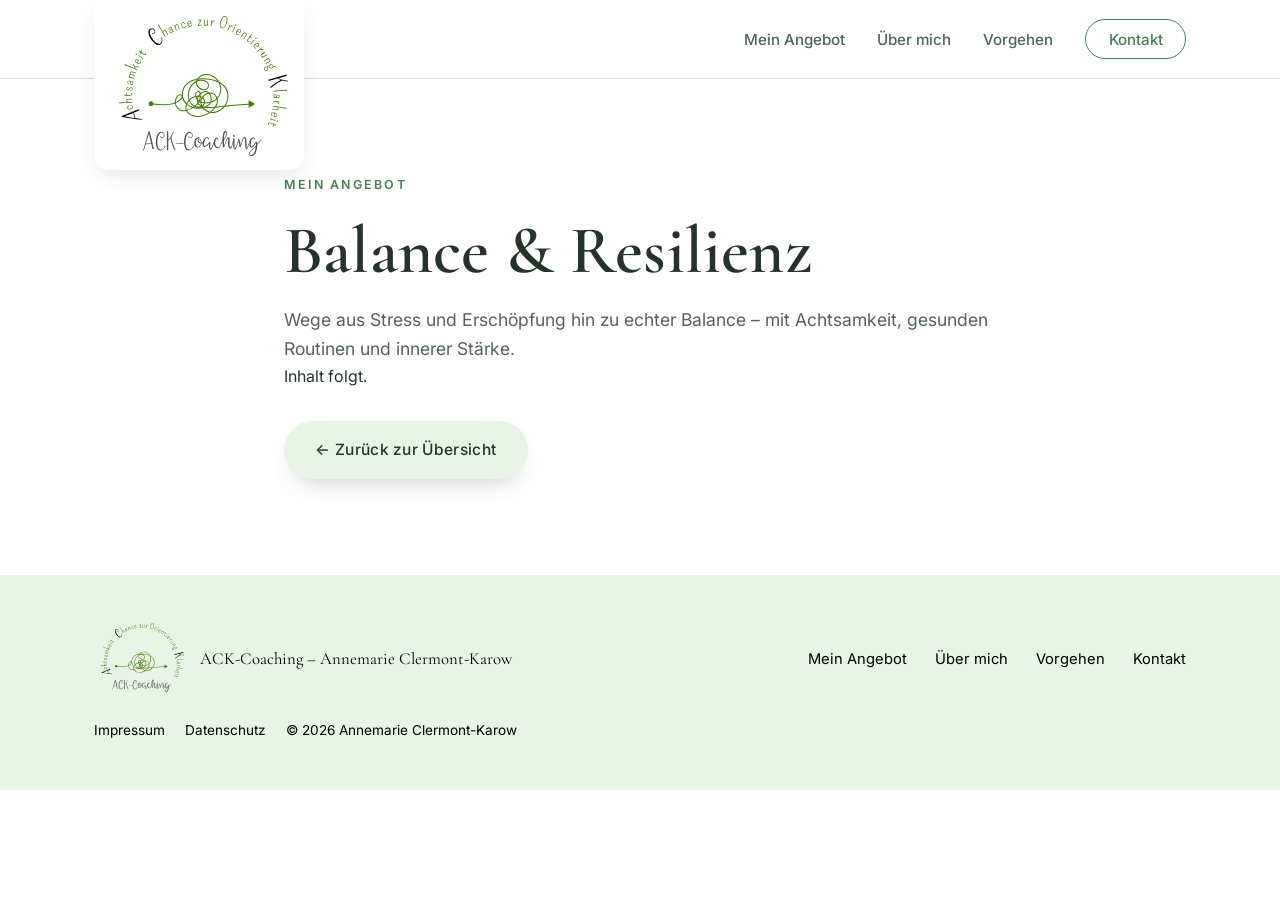
==== balance-resilienz.html @ 04c45831 "more adjustments" ====
<!doctype html>
<html lang="de">
  <head>
    <meta charset="UTF-8" />
    <meta name="viewport" content="width=device-width, initial-scale=1.0" />
    <meta
      name="description"
      content="Balance & Resilienz – Wege aus Stress und Erschöpfung hin zu echter Balance mit Annemarie Clermont-Karow."
    />
    <title>Balance &amp; Resilienz – ACK-Coaching</title>
    <link rel="preconnect" href="https://fonts.googleapis.com" />
    <link rel="preconnect" href="https://fonts.gstatic.com" crossorigin />
    <link
      href="https://fonts.googleapis.com/css2?family=Cormorant+Garamond:wght@500;600;700&family=Marck+Script&family=Inter:wght@300;400;500;600&display=swap"
      rel="stylesheet"
    />
    <link rel="stylesheet" href="styles.css" />
  </head>
  <body>
    <div id="site-header"></div>

    <main>
      <section class="section">
        <div class="container" style="max-width: 760px;">
          <p class="eyebrow">Mein Angebot</p>
          <h1>Balance &amp; Resilienz</h1>
          <p class="section-intro">
            Wege aus Stress und Erschöpfung hin zu echter Balance – mit Achtsamkeit, gesunden Routinen und innerer Stärke.
          </p>
          <p>
            Inhalt folgt.
          </p>
          <a href="index.html#leistungen" class="btn btn-primary" style="margin-top: 2rem; display: inline-block;">← Zurück zur Übersicht</a>
        </div>
      </section>
    </main>

    <div id="site-footer"></div>
    <script src="components.js"></script>
  </body>
</html>
---- styles.css ----
/* =========================================================
   ACK-Coaching – Annemarie Clermont-Karow
   Design: warm, achtsam, hochwertig (Lifestyle-Coaching)
   ========================================================= */

/* ---------- Design Tokens ---------- */
:root {
    --color-bg: #ffffff;
    --color-bg-alt: #e7f4e6;        /* Haupt-Theme: zartes Grün */
    --color-ink: #25342a;
    --color-ink-soft: #51635a;
    --color-accent: #4a7d5c;        /* sattes Grün für Buttons/Links */
    --color-accent-soft: #3c6a4c;
    --color-sage: #bbd4b8;          /* sanfter Akzent */
    --color-line: #d4e4d1;

    /* Kompatibilit\u00e4ts-Alias: bestehende Akzent-Referenzen nutzen das Gr\u00fcn */
    --color-gold: var(--color-accent);

    --font-serif: 'Cormorant Garamond', Georgia, serif;
    --font-sans: 'Inter', -apple-system, BlinkMacSystemFont, 'Segoe UI', sans-serif;

    --maxw: 1140px;
    --radius: 14px;
    --shadow: 0 18px 40px -20px rgba(37, 70, 48, 0.35);
    --transition: 0.25s ease;
}

/* ---------- Reset ---------- */
*,
*::before,
*::after {
    box-sizing: border-box;
    margin: 0;
    padding: 0;
}

html {
    scroll-behavior: smooth;
    scroll-padding-top: 90px;
}

body {
    font-family: var(--font-sans);
    color: var(--color-ink);
    background: var(--color-bg);
    line-height: 1.65;
    font-weight: 400;
    -webkit-font-smoothing: antialiased;
}

img {
    max-width: 100%;
    display: block;
}

a {
    color: inherit;
    text-decoration: none;
}

/* ---------- Layout ---------- */
.container {
    width: 100%;
    max-width: var(--maxw);
    margin: 0 auto;
    padding: 0 1.5rem;
}

.section {
    padding: 6rem 0;
}

.section-alt {
    background: var(--color-bg-alt);
}

.section-head {
    max-width: 680px;
    margin: 0 auto 3.5rem;
    text-align: center;
}

/* ---------- Typografie ---------- */
h1,
h2,
h3 {
    font-family: var(--font-serif);
    font-weight: 600;
    line-height: 1.15;
    color: var(--color-ink);
    letter-spacing: 0.2px;
}

h1 {
    font-size: clamp(2.6rem, 6vw, 4.2rem);
}

h2 {
    font-size: clamp(2rem, 4vw, 2.9rem);
}

h3 {
    font-size: 1.4rem;
}

.eyebrow {
    font-family: var(--font-sans);
    text-transform: uppercase;
    letter-spacing: 0.18em;
    font-size: 0.78rem;
    font-weight: 600;
    color: var(--color-accent);
    margin-bottom: 1rem;
}

.eyebrow-light {
    color: #cfe6cc;
}

.section-intro {
    color: var(--color-ink-soft);
    font-size: 1.1rem;
    margin-top: 1rem;
}

/* ---------- Buttons ---------- */
.btn {
    display: inline-flex;
    align-items: center;
    justify-content: center;
    padding: 0.95rem 1.9rem;
    font-family: var(--font-sans);
    font-weight: 500;
    font-size: 0.97rem;
    letter-spacing: 0.02em;
    border-radius: 50px;
    border: 1.5px solid transparent;
    cursor: pointer;
    transition: transform var(--transition), background var(--transition),
        color var(--transition), box-shadow var(--transition);
}

.btn-primary {
    background: var(--color-bg-alt);
    color: var(--color-ink);
    box-shadow: 0 12px 24px -12px rgba(37, 70, 48, 0.3);
}

.btn-primary:hover {
    background: var(--color-sage);
    transform: translateY(-2px);
}

.btn-ghost {
    background: transparent;
    color: var(--color-accent);
    border-color: var(--color-line);
}

.btn-ghost:hover {
    border-color: var(--color-accent);
    transform: translateY(-2px);
}

.btn-full {
    width: 100%;
}

/* ---------- Header ---------- */
.site-header {
    position: sticky;
    top: 0;
    z-index: 50;
    background: rgba(255, 255, 255, 0.88);
    backdrop-filter: blur(12px);
    border-bottom: 1px solid var(--color-line);
    overflow: visible;
}

.header-inner {
    display: flex;
    align-items: center;
    justify-content: space-between;
    min-height: 78px;
}

.logo {
    display: flex;
    align-items: flex-start;  /* Bild startet an der Oberkante der Navbar */
    height: 78px;             /* reserviert genau die Navbar-Höhe im Flex-Layout */
    overflow: visible;        /* Bild darf nach unten herausragen */
}

.logo-img {
    height: 170px;       /* ragt 170-78 = 92px unter die Navbar */
    width: auto;
    display: block;
    position: relative;
    z-index: 60;
    margin-top: 0;
    background: #fff;
    border-radius: 0 0 var(--radius) var(--radius);  /* unten abgerundet */
    padding: 1rem 0.75rem 0.5rem;
    box-shadow: 0 8px 24px -8px rgba(37, 70, 48, 0.2);
}

.logo-mark {
    display: inline-flex;
    align-items: center;
    justify-content: center;
    min-width: 44px;
    height: 44px;
    padding: 0 0.65rem;
    border-radius: 12px;
    background: var(--color-accent);
    color: #fff;
    font-family: var(--font-serif);
    font-weight: 700;
    font-size: 1.05rem;
    letter-spacing: 1px;
}

.logo-text {
    display: flex;
    flex-direction: column;
    font-family: var(--font-serif);
    font-weight: 600;
    font-size: 1.15rem;
    line-height: 1.15;
}

.logo-text small {
    font-family: var(--font-sans);
    font-weight: 500;
    font-size: 0.68rem;
    letter-spacing: 0.16em;
    text-transform: uppercase;
    color: var(--color-accent);
}

.nav-menu {
    display: flex;
    align-items: center;
    gap: 2rem;
    list-style: none;
}

.nav-menu a {
    font-size: 0.95rem;
    font-weight: 500;
    color: var(--color-ink-soft);
    transition: color var(--transition);
}

.nav-menu a:hover {
    color: var(--color-accent);
}

.nav-cta {
    padding: 0.6rem 1.4rem;
    border: 1.5px solid var(--color-accent);
    border-radius: 50px;
    color: var(--color-accent) !important;
}

.nav-cta:hover {
    background: var(--color-accent);
    color: #fff !important;
}

.nav-toggle {
    display: none;
    flex-direction: column;
    justify-content: center;
    gap: 5px;
    width: 44px;
    height: 44px;
    background: transparent;
    border: none;
    cursor: pointer;
}

.nav-toggle span {
    display: block;
    width: 24px;
    height: 2px;
    background: var(--color-ink);
    transition: transform var(--transition);
}

/* ---------- Hero ---------- */
.hero {
    position: relative;
    overflow: hidden;
    min-height: 88vh;
    display: flex;
    align-items: center;
    padding: 7rem 0;
}

/* Hintergrundbild \u2013 Platzhalter (Natur). Sp\u00e4ter durch eigenes Bild ersetzen. */
.hero-bg {
    position: absolute;
    inset: 0;
    background-image: url('hero-background.webp');
    background-size: cover;
    background-position: center;
    transform: scale(1.02);
}

.hero-overlay {
    position: absolute;
    inset: 0;
    background: linear-gradient(
        110deg,
        rgba(37, 60, 44, 0.78) 0%,
        rgba(37, 60, 44, 0.55) 45%,
        rgba(187, 212, 184, 0.25) 100%
    );
}

.hero-inner {
    position: relative;
    z-index: 1;
}

.hero-content {
    max-width: 640px;
    padding-top: 2rem; /* Puffer damit der Hero-Text nicht unter dem Logo liegt */
}

.hero .eyebrow {
    color: #cfe6cc;
}

.hero h1 {
    color: #fff;
}

.hero-lead {
    font-size: 1.2rem;
    color: rgba(255, 255, 255, 0.92);
    margin: 1.5rem 0 2.25rem;
    max-width: 560px;
}

.hero-actions {
    display: flex;
    flex-wrap: wrap;
    gap: 1rem;
    margin-bottom: 3rem;
}

.hero .btn-ghost {
    color: #fff;
    border-color: rgba(255, 255, 255, 0.6);
}

.hero .btn-ghost:hover {
    background: rgba(255, 255, 255, 0.12);
    border-color: #fff;
}

.hero-stats {
    display: flex;
    gap: 2.5rem;
    list-style: none;
    flex-wrap: wrap;
}

.hero-stats li {
    display: flex;
    flex-direction: column;
}

.hero-stats strong {
    font-family: var(--font-serif);
    font-size: 2.4rem;
    font-weight: 700;
    color: #fff;
    line-height: 1;
}

.hero-stats span {
    font-size: 0.85rem;
    color: rgba(255, 255, 255, 0.85);
    margin-top: 0.35rem;
}

/* ---------- Trust-Leiste ---------- */
.trust {
    border-bottom: 1px solid var(--color-line);
    background: var(--color-bg);
}

.angebote-headline {
    font-size: 60px;
}

.trust-inner {
    display: flex;
    flex-wrap: wrap;
    justify-content: center;
    gap: 1rem 3rem;
    padding: 1.75rem 1.5rem;
}

.trust-inner span {
    font-size: 0.8rem;
    letter-spacing: 0.14em;
    text-transform: uppercase;
    font-weight: 600;
    color: var(--color-ink-soft);
    opacity: 0.7;
}

/* ---------- Cards / Leistungen ---------- */
.cards {
    display: grid;
    grid-template-columns: repeat(auto-fit, minmax(240px, 1fr));
    gap: 1.75rem;
}

.card {
    background: var(--color-bg);
    border: 1px solid var(--color-line);
    border-radius: var(--radius);
    padding: 2.25rem 2rem;
    transition: transform var(--transition), box-shadow var(--transition),
        border-color var(--transition);
    cursor: pointer;
    position: relative;
}
/* 
.card-1 {
    background-image: url('buero.jpeg');
    background-size: cover;
    color: black;
} */

/* .card-2 {
    background-image: url('logo2.svg');
}

.card-3 {
    background-image: url('logo2.svg');
} */

.card:hover {
    transform: translateY(-6px);
    box-shadow: var(--shadow);
    border-color: transparent;
}

.card-icon {
    display: inline-flex;
    align-items: center;
    justify-content: center;
    width: 52px;
    height: 52px;
    border-radius: 12px;
    background: var(--color-bg-alt);
    color: var(--color-gold);
    font-size: 1.2rem;
    margin-bottom: 1.5rem;
}

.card h3 {
    margin-bottom: 0.75rem;
}

.card p {
    color: var(--color-ink-soft);
    font-size: 0.98rem;
}

.card-link {
    display: inline-block;
    margin-top: 1.25rem;
    font-size: 0.88rem;
    font-weight: 600;
    color: var(--color-accent);
    text-decoration: none;
    letter-spacing: 0.02em;
}

.card-link::after {
    content: '';
    position: absolute;
    inset: 0;
    border-radius: var(--radius);
}

.card-link:hover {
    color: var(--color-accent-soft);
}

/* ---------- Über mich ---------- */
.about-inner {
    display: grid;
    grid-template-columns: 1.5fr 0.75fr;
    gap: 3.5rem;
    align-items: start;
}

.about-visual {
    order: 2;
}

.about-photo-wrap {
    position: relative;
    padding-bottom: 4rem;
}

.about-content {
    order: 1;
}

.about-photo {
    aspect-ratio: 4 / 5;
    border-radius: var(--radius);
    background: linear-gradient(155deg, var(--color-accent), #16263d);
    display: flex;
    align-items: center;
    justify-content: center;
    box-shadow: var(--shadow);
}

.about-initials {
    font-family: var(--font-serif);
    font-size: 4rem;
    font-weight: 700;
    color: rgba(255, 255, 255, 0.22);
    letter-spacing: 3px;
}

.about-badge {
    position: absolute;
    bottom: 1.5rem;
    right: -1rem;
    background: #fff;
    border-radius: 12px;
    padding: 1rem 1.4rem;
    box-shadow: var(--shadow);
    display: flex;
    flex-direction: column;
}

.about-badge strong {
    font-family: var(--font-serif);
    font-size: 1.15rem;
}

.about-badge span {
    font-size: 0.8rem;
    color: var(--color-gold);
    letter-spacing: 0.05em;
}

.about-content p {
    color: var(--color-ink-soft);
    font-size: 0.88rem;
    line-height: 1.7;
    margin-top: 0.8rem;
}

.about-list {
    list-style: none;
    margin-top: 1.75rem;
    display: grid;
    gap: 0.75rem;
}

.about-quote {
    margin: 2rem 0 0;
    padding: 1.1rem 1.4rem;
    background: #fff;
    border-left: 3px solid var(--color-accent);
    border-radius: 0 var(--radius) var(--radius) 0;
    box-shadow: 0 4px 16px -6px rgba(37, 70, 48, 0.12);
    font-family: 'Marck Script', cursive;
    font-weight: 400;
    font-size: 1.05rem;
    font-weight: 600;
    line-height: 1.65;
    color: var(--color-ink);
}

.about-list-visual {
    margin-top: 2.5rem;
    font-size: 16px;
}

.about-list li {
    position: relative;
    padding-left: 1.75rem;
    color: var(--color-ink);
    font-weight: 500;
}

.about-list li::before {
    content: "✓";
    position: absolute;
    left: 0;
    color: var(--color-gold);
    font-weight: 700;
}

/* ---------- Vorgehen / Steps ---------- */
.steps {
    list-style: none;
    display: grid;
    grid-template-columns: repeat(auto-fit, minmax(220px, 1fr));
    gap: 1.75rem;
    counter-reset: step;
}

.step {
    position: relative;
    padding: 2.25rem 1.75rem;
    border-radius: var(--radius);
    background: var(--color-bg);
    border: 1px solid var(--color-line);
}

.step-number {
    font-family: var(--font-serif);
    font-size: 2.4rem;
    font-weight: 700;
    color: var(--color-gold);
    opacity: 0.5;
    display: block;
    margin-bottom: 0.75rem;
}

.step h3 {
    margin-bottom: 0.5rem;
}

.step p {
    color: var(--color-ink-soft);
    font-size: 0.96rem;
}

/* ---------- Stimmen / Quotes ---------- */
.quotes {
    display: grid;
    grid-template-columns: repeat(auto-fit, minmax(280px, 1fr));
    gap: 1.75rem;
}

.quote {
    background: var(--color-bg);
    border-radius: var(--radius);
    padding: 2.25rem 2rem;
    border: 1px solid var(--color-line);
    display: flex;
    flex-direction: column;
    gap: 1.5rem;
}

.quote blockquote {
    font-family: var(--font-serif);
    font-size: 1.25rem;
    line-height: 1.5;
    color: var(--color-ink);
    font-weight: 500;
}

.quote figcaption strong {
    display: block;
    font-size: 0.98rem;
}

.quote figcaption span {
    font-size: 0.85rem;
    color: var(--color-gold);
}

/* ---------- Kontakt ---------- */
.contact {
    background: linear-gradient(160deg, var(--color-accent) 0%, #1f3a2a 100%);
    color: #fff;
}

.contact-inner {
    display: grid;
    grid-template-columns: 1fr;
    gap: 4rem;
    align-items: center;
    text-align: center;
    max-width: 680px;
    margin: 0 auto;
}

.contact-details {
    justify-items: center;
}

.contact h2 {
    color: #fff;
}

.contact-content p {
    color: rgba(255, 255, 255, 0.8);
    margin-top: 1rem;
}

.contact-details {
    list-style: none;
    margin-top: 2rem;
    display: grid;
    gap: 1.1rem;
}

.contact-details li {
    display: flex;
    flex-direction: column;
}

.contact-details span {
    font-size: 0.75rem;
    text-transform: uppercase;
    letter-spacing: 0.14em;
    color: #cfe6cc;
    margin-bottom: 0.2rem;
}

.contact-details a {
    font-size: 1.05rem;
    transition: color var(--transition);
}

.contact-details a:hover {
    color: #cfe6cc;
}

/* ---------- Formular ---------- */
.contact-form {
    background: #fff;
    color: var(--color-ink);
    border-radius: var(--radius);
    padding: 2.5rem;
    box-shadow: var(--shadow);
}

.field {
    margin-bottom: 1.25rem;
}

.field label {
    display: block;
    font-size: 0.85rem;
    font-weight: 600;
    margin-bottom: 0.5rem;
    color: var(--color-ink);
}

.field input,
.field textarea {
    width: 100%;
    padding: 0.85rem 1rem;
    border: 1.5px solid var(--color-line);
    border-radius: 10px;
    font-family: var(--font-sans);
    font-size: 0.97rem;
    color: var(--color-ink);
    background: #fbfaf7;
    transition: border-color var(--transition), box-shadow var(--transition);
}

.field input:focus,
.field textarea:focus {
    outline: none;
    border-color: var(--color-accent);
    box-shadow: 0 0 0 3px rgba(31, 58, 95, 0.12);
}

.field textarea {
    resize: vertical;
}

.form-note {
    text-align: center;
    font-size: 0.8rem;
    color: var(--color-ink-soft);
    margin-top: 1rem;
}

/* ---------- Footer ---------- */
.site-footer {
    background: var(--color-bg-alt);
    color: black;
    padding: 3rem 0;
}

.footer-inner {
    display: flex;
    flex-wrap: wrap;
    align-items: center;
    justify-content: space-between;
    gap: 1.5rem;
}

.footer-brand {
    display: flex;
    align-items: center;
    gap: 0.85rem;
    font-family: var(--font-serif);
    font-size: 1.05rem;
    /* color: #fff; */
}

.footer-logo {
    height: 72px;
    width: auto;
    display: block;
    /* SVG auf weißem Footer aufhellen */
    /* filter: brightness(0) invert(1); */
    
}

.footer-nav {
    display: flex;
    gap: 1.75rem;
}

.footer-nav a {
    font-size: 0.92rem;
    transition: color var(--transition);
}

.footer-nav a:hover {
    color: #fff;
}

.footer-legal {
    display: flex;
    align-items: center;
    gap: 1.25rem;
    font-size: 0.85rem;
}

.footer-legal a:hover {
    color: #fff;
}

/* ---------- Responsive ---------- */
@media (max-width: 900px) {
    .hero {
        min-height: auto;
        padding: 6rem 0;
    }

    .about-inner,
    .contact-inner {
        grid-template-columns: 1fr;
        gap: 3rem;
    }

    .about-badge {
        right: 1rem;
    }
}

@media (max-width: 720px) {
    .section {
        padding: 4.25rem 0;
    }

    .nav-toggle {
        display: flex;
    }

    .nav-menu {
        position: absolute;
        top: 78px;
        left: 0;
        right: 0;
        flex-direction: column;
        align-items: stretch;
        gap: 0;
        background: #fff;
        border-bottom: 1px solid var(--color-line);
        padding: 0.5rem 1.5rem 1.25rem;
        box-shadow: var(--shadow);
        transform: translateY(-10px);
        opacity: 0;
        pointer-events: none;
        transition: opacity var(--transition), transform var(--transition);
    }

    .nav-menu.is-open {
        transform: translateY(0);
        opacity: 1;
        pointer-events: auto;
    }

    .nav-menu li {
        border-bottom: 1px solid var(--color-line);
    }

    .nav-menu li:last-child {
        border-bottom: none;
    }

    .nav-menu a {
        display: block;
        padding: 0.9rem 0;
    }

    .nav-cta {
        text-align: center;
        margin-top: 0.75rem;
    }

    .footer-inner {
        flex-direction: column;
        text-align: center;
    }
}

/* ---------- Accessibility ---------- */
@media (prefers-reduced-motion: reduce) {
    * {
        scroll-behavior: auto !important;
        transition: none !important;
    }
}

:focus-visible {
    outline: 2px solid var(--color-gold);
    outline-offset: 3px;
}
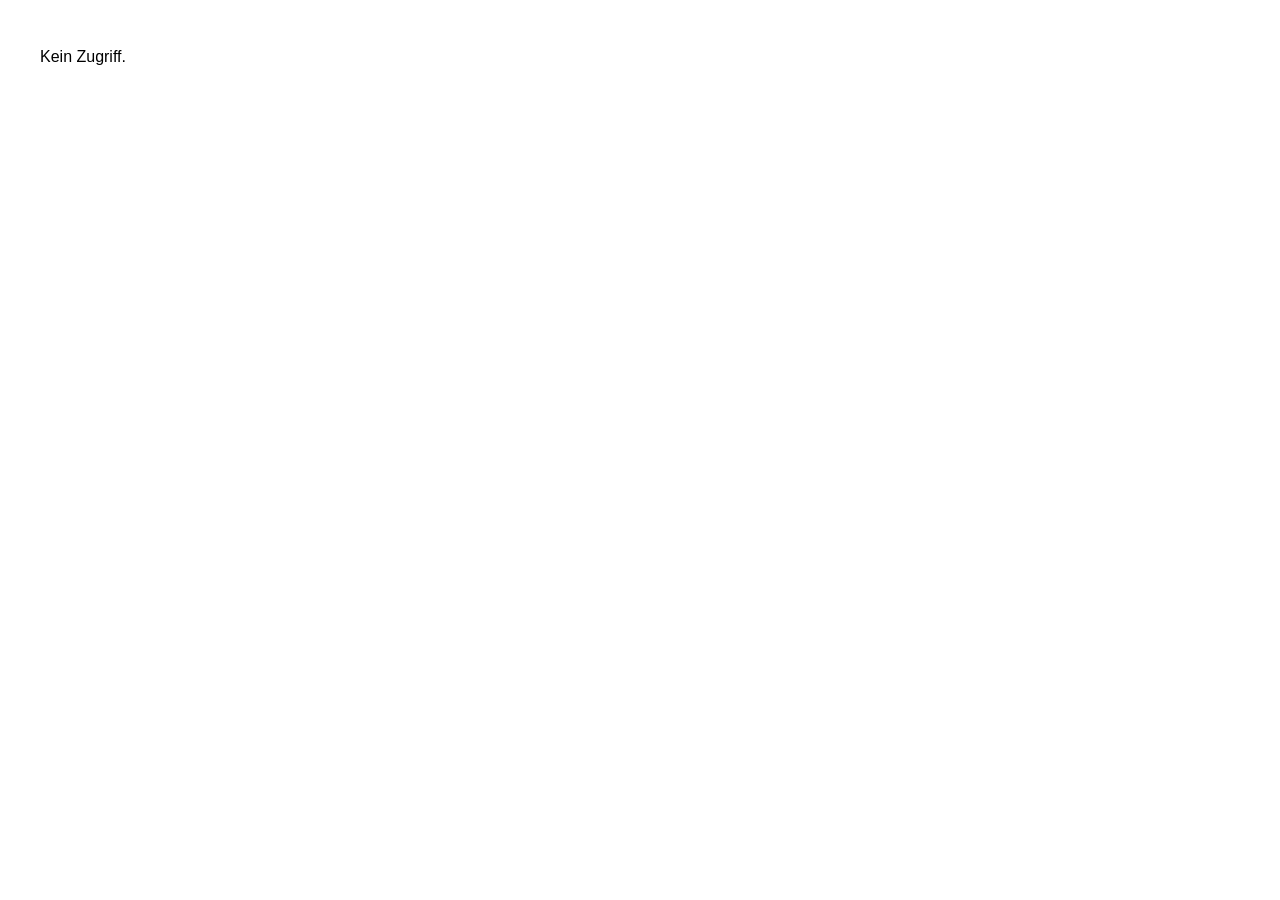
==== commit b13dec99: "noch eine iteration" ====
--- a/balance-resilienz.html
+++ b/balance-resilienz.html
@@ -20,10 +20,10 @@
     <div id="site-header"></div>
 
     <main>
-      <section class="section">
+      <section class="section section--page-top">
         <div class="container" style="max-width: 760px;">
           <p class="eyebrow">Mein Angebot</p>
-          <h1>Balance &amp; Resilienz</h1>
+          <h1>Gruppenformate für Balance &amp; Resilienz</h1>
           <p class="section-intro">
             Wege aus Stress und Erschöpfung hin zu echter Balance – mit Achtsamkeit, gesunden Routinen und innerer Stärke.
           </p>
--- a/styles.css
+++ b/styles.css
@@ -69,6 +69,10 @@
 
 .section {
     padding: 6rem 0;
+}
+
+.section--page-top {
+    padding-top: 10rem;
 }
 
 .section-alt {
@@ -205,6 +209,8 @@
     box-shadow: 0 8px 24px -8px rgba(37, 70, 48, 0.2);
 }
 
+
+
 .logo-mark {
     display: inline-flex;
     align-items: center;
@@ -494,6 +500,37 @@
 
 .card-link:hover {
     color: var(--color-accent-soft);
+}
+
+.card--static {
+    cursor: default;
+}
+
+.card--static:hover {
+    transform: none;
+    box-shadow: none;
+    border-color: var(--color-line);
+}
+
+.card--expandable .card-expand-body {
+    max-height: 0;
+    overflow: hidden;
+    transition: max-height 0.45s ease;
+}
+
+.card--expandable.is-open .card-expand-body {
+    max-height: 1200px;
+}
+
+.card-expand-icon {
+    display: inline-block;
+    transition: transform 0.3s ease;
+    font-size: 0.75rem;
+    color: var(--color-accent);
+}
+
+.card--expandable.is-open .card-expand-icon {
+    transform: rotate(180deg);
 }
 
 /* ---------- Über mich ---------- */
@@ -867,6 +904,10 @@
 @media (max-width: 720px) {
     .section {
         padding: 4.25rem 0;
+    }
+
+    .logo-img {
+        height: 100px;
     }
 
     .nav-toggle {
